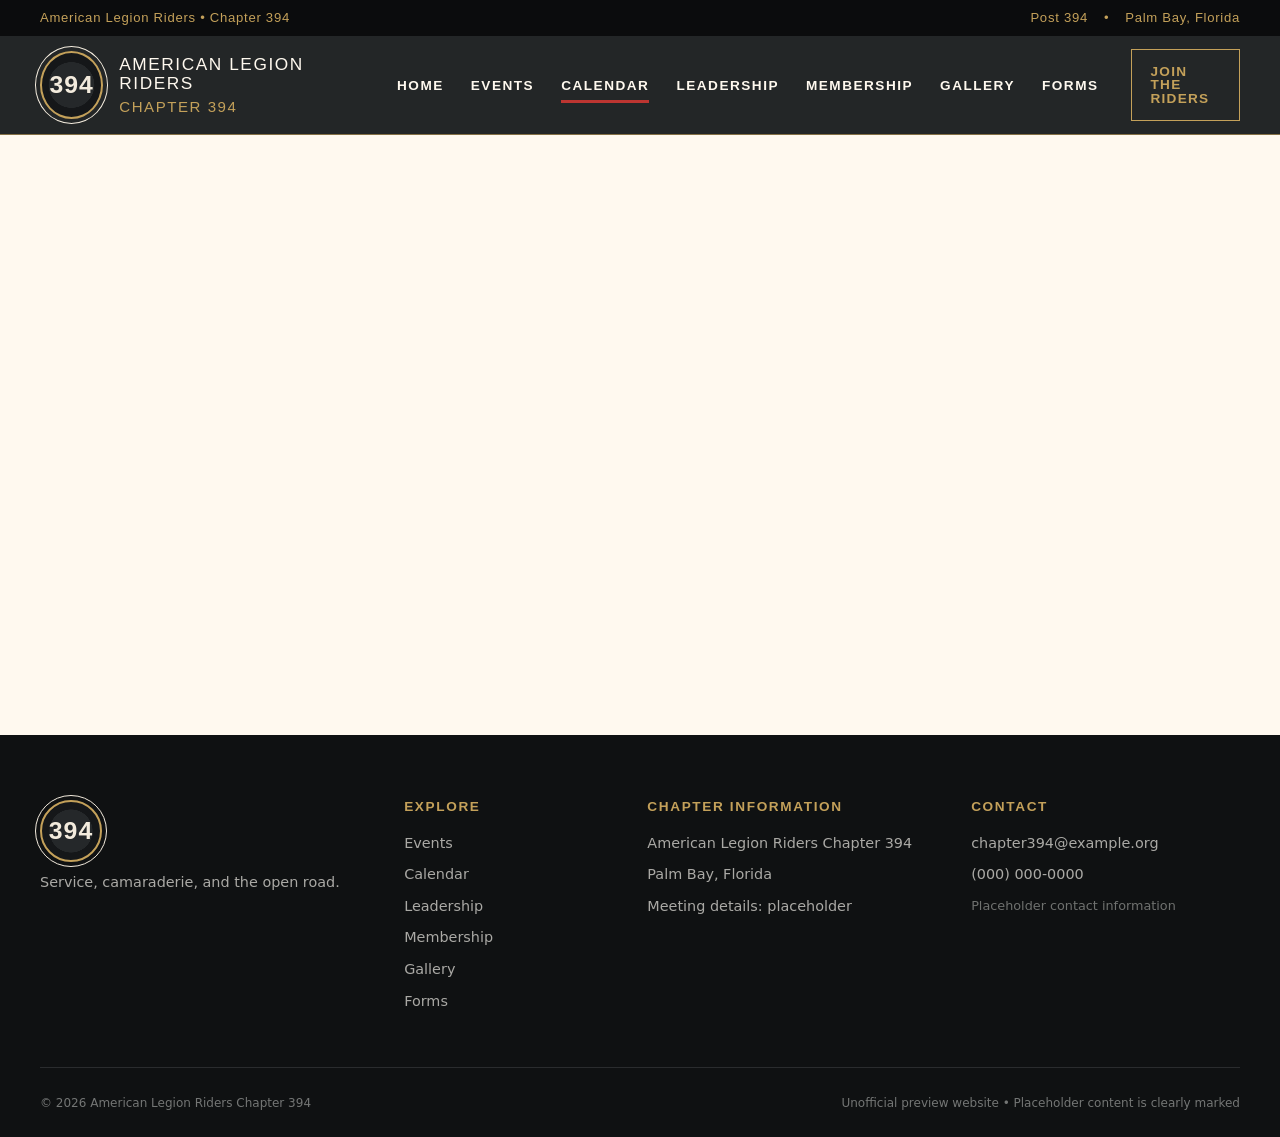
==== calendar.html @ 6fb2dd3e "Add calendar add google linked iframe calendar" ====
<!DOCTYPE html>
<html lang="en">
<head>
    <meta charset="utf-8"/>
    <meta name="viewport" content="width=device-width, initial-scale=1"/>
    <title>Leadership - American Legion Riders Chapter 394</title>
    <meta name="description" content="Meet the volunteers who guide Chapter 394 in Palm Bay, Florida and keep our mission moving forward."/>
    <link rel="stylesheet" href="style.css"/>
</head>
<body>

  <!-- 1. HEADER COMPONENT ENTRY PLACEHOLDER -->
  <div id="header-placeholder"></div>

  <!-- Main Webpage Content (Stays unique per file) -->
  <main>
  
  <iframe src="https://calendar.google.com/calendar/embed?src=alr394fl%40gmail.com&ctz=America%2FNew_York" style="border: 0" width="800" height="600" frameborder="0" scrolling="no"></iframe>
  
  </main>

    <!-- 2. FOOTER COMPONENT ENTRY PLACEHOLDER -->
    <footer id="footer-placeholder"></footer>

    <!-- 3. INJECTOR DRIVER SCRIPT LINK -->
    <script src="injector.js"></script>
</body>
</html>
---- style.css ----
@import url('css/base.css');
@import url('css/components.css');
@import url('css/pages.css');
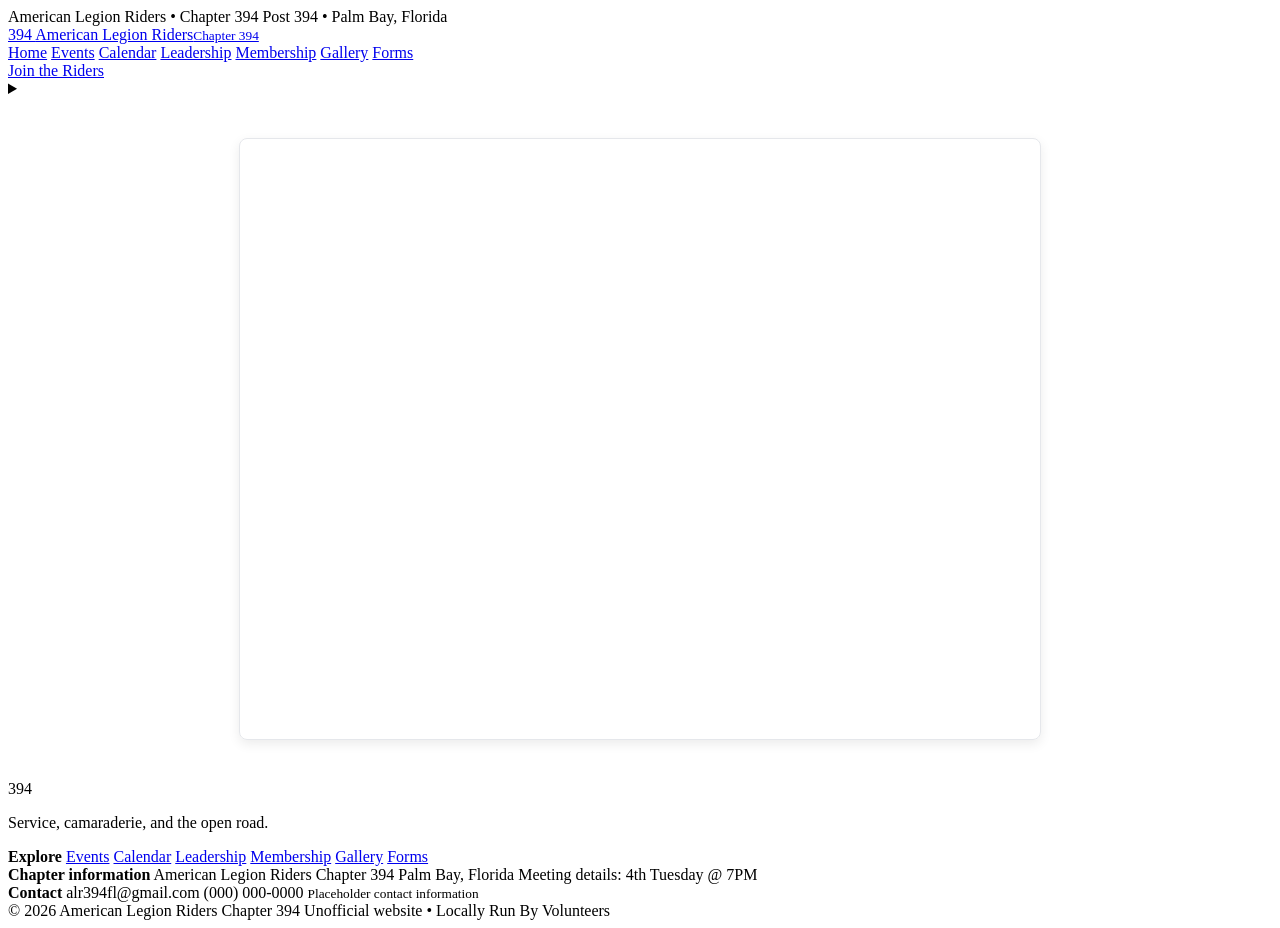
==== commit 84f69f50: "Change stylesheet and structure calendar iframe Updated stylesheet link and wrapped iframe in a cont" ====
--- a/calendar.html
+++ b/calendar.html
@@ -3,9 +3,9 @@
 <head>
     <meta charset="utf-8"/>
     <meta name="viewport" content="width=device-width, initial-scale=1"/>
-    <title>Leadership - American Legion Riders Chapter 394</title>
-    <meta name="description" content="Meet the volunteers who guide Chapter 394 in Palm Bay, Florida and keep our mission moving forward."/>
-    <link rel="stylesheet" href="style.css"/>
+    <title>Calendar - American Legion Riders Chapter 394</title>
+    <meta name="description" content="See the scheduled Eventswe plan to be part of"/>
+    <link rel="stylesheet" href="css/page-calendar.css"/>
 </head>
 <body>
 
@@ -14,9 +14,9 @@
 
   <!-- Main Webpage Content (Stays unique per file) -->
   <main>
-  
-  <iframe src="https://calendar.google.com/calendar/embed?src=alr394fl%40gmail.com&ctz=America%2FNew_York" style="border: 0" width="800" height="600" frameborder="0" scrolling="no"></iframe>
-  
+    <div class="calendar-iframe-container">
+      <iframe src="https://calendar.google.com/calendar/embed?src=alr394fl%40gmail.com&ctz=America%2FNew_York" style="border: 0" width="800" height="600" frameborder="0" scrolling="no"></iframe>
+    </div>
   </main>
 
     <!-- 2. FOOTER COMPONENT ENTRY PLACEHOLDER -->
--- a/css/page-calendar.css
+++ b/css/page-calendar.css
@@ -0,0 +1,31 @@
+/* ==========================================================================
+   PAGE MODULE: FULL CALENDAR IFRAME CONTAINER
+   ========================================================================== */
+.calendar-iframe-container {
+  max-width: 1000px;
+  margin: 40px auto;
+  padding: 0 20px;
+  display: flex;
+  justify-content: center;
+  align-items: center;
+}
+
+/* Make the iframe responsive so it scales neatly on smaller viewports */
+.calendar-iframe-container iframe {
+  width: 100%;
+  max-width: 800px;
+  height: 600px;
+  border-radius: 8px;
+  box-shadow: 0 4px 12px rgba(0, 0, 0, 0.08);
+  border: 1px solid #e5e7eb !important;
+}
+
+/* 📱 Mobile Optimization: Reduce iframe height on small phone viewports */
+@media (max-width: 640px) {
+  .calendar-iframe-container {
+    margin: 20px auto;
+  }
+  .calendar-iframe-container iframe {
+    height: 450px; 
+  }
+}
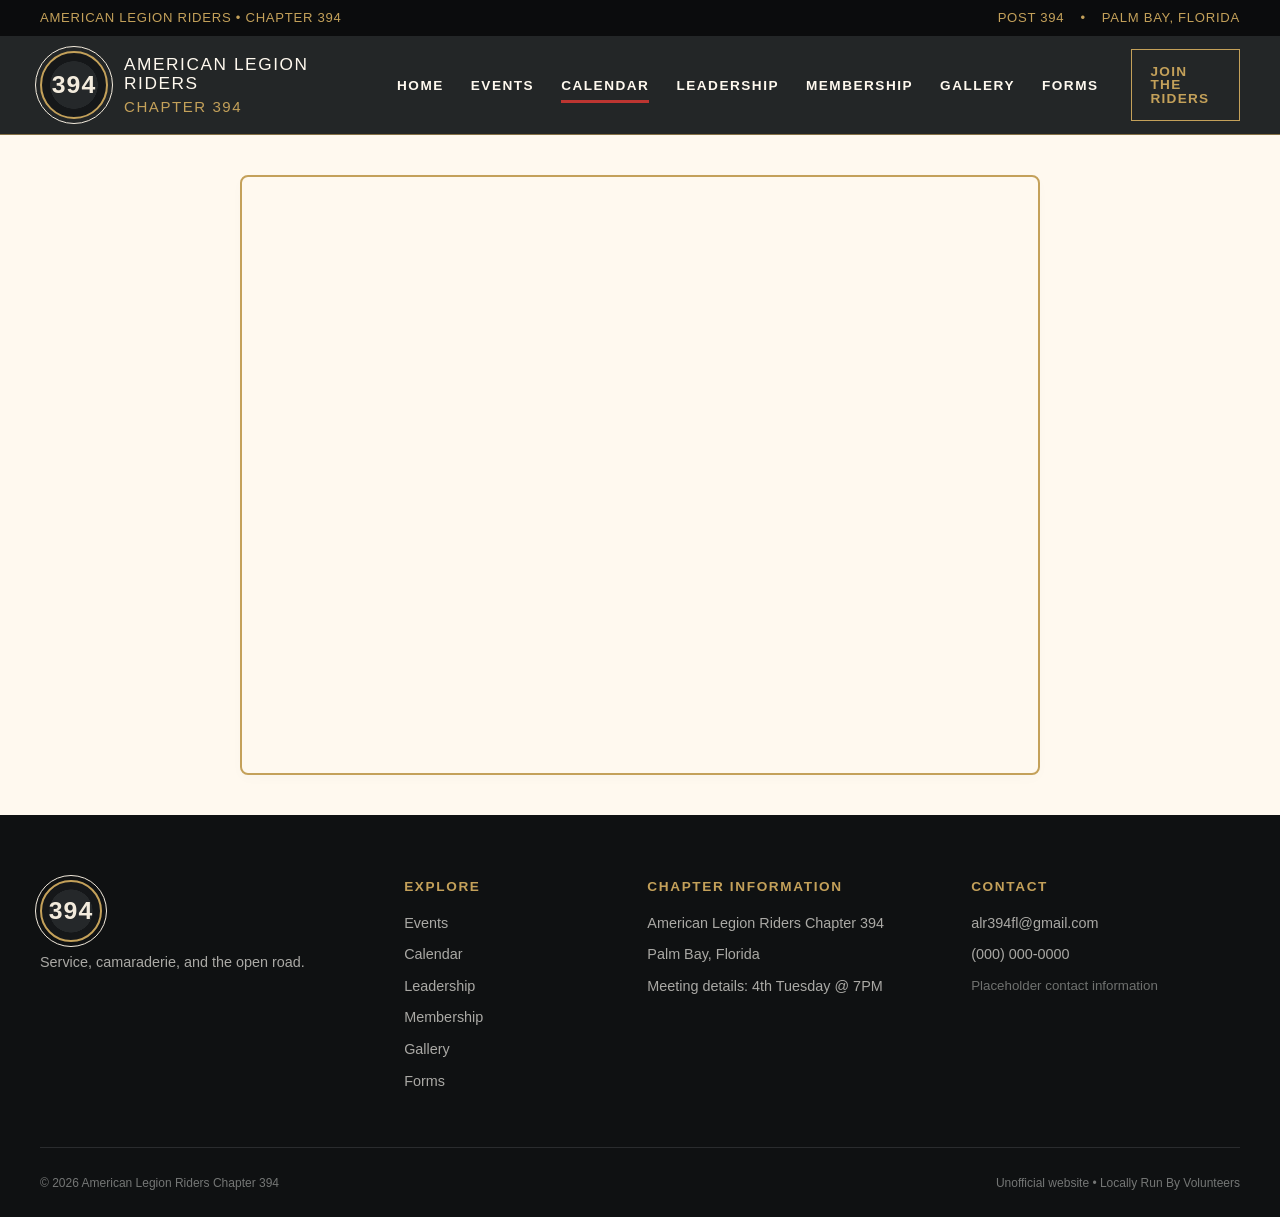
==== commit a6054b0a: "Update stylesheet links in calendar.html" ====
--- a/calendar.html
+++ b/calendar.html
@@ -5,7 +5,10 @@
     <meta name="viewport" content="width=device-width, initial-scale=1"/>
     <title>Calendar - American Legion Riders Chapter 394</title>
     <meta name="description" content="See the scheduled Eventswe plan to be part of"/>
-    <link rel="stylesheet" href="css/page-calendar.css"/>
+    <link rel="stylesheet" href="css/global.css" />
+    <link rel="stylesheet" href="css/navigation.css" />
+    <!-- Embedded Google Iframe scaling constraints -->
+    <link rel="stylesheet" href="css/page-calendar.css" />
 </head>
 <body>
 
--- a/css/global.css
+++ b/css/global.css
@@ -0,0 +1,81 @@
+/* ==========================================================================
+   CHAPTER 394 CORE Palettes & BASELINE RESETS
+   ========================================================================== */
+:root {
+  --charcoal: #151719;
+  --nav: #202326;
+  --cream: #f3ebdd;
+  --paper: #fff9ef;
+  --red: #9e2f2f;
+  --red-bright: #bc3531;
+  --gold: #c4a15a;
+  --muted: #a7aaac;
+  --ink: #24211d;
+  --line: #d9cdb9;
+}
+
+*, *::before, *::after {
+  box-sizing: border-box;
+  margin: 0;
+  padding: 0;
+}
+
+html {
+  scroll-behavior: smooth;
+}
+
+body {
+  background: var(--paper);
+  color: var(--ink);
+  font-family: 'Inter', -apple-system, BlinkMacSystemFont, "Segoe UI", Roboto, sans-serif;
+  overflow-x: clip;
+  font-size: 16px;
+  line-height: 1.5;
+  -webkit-font-smoothing: antialiased;
+}
+
+/* ==========================================================================
+   ACCESSIBILITY & UTILITY ELEMENTS
+   ========================================================================== */
+:focus-visible {
+  outline: 3px solid var(--gold) !important;
+  outline-offset: 3px !important;
+}
+
+.wrap {
+  width: min(1200px, 100% - 48px);
+  margin-inline: auto;
+}
+
+.section {
+  padding-block: 88px;
+}
+
+main {
+  display: block;
+  min-height: calc(100vh - 300px);
+}
+
+img, embed {
+  max-width: 100%;
+  height: auto;
+  display: block;
+}
+
+/* ==========================================================================
+   PREFERS REDUCED MOTION TRANSITIONS OVERRIDES
+   ========================================================================== */
+@media (prefers-reduced-motion: reduce) {
+  * {
+    scroll-behavior: auto !important;
+    transition: none !important;
+    transform: none !important;
+    animation: none !important;
+  }
+}
+
+/* Fluid Mobile wrappers resize rules */
+@media (max-width: 720px) {
+  .wrap { width: min(100% - 32px, 1200px); }
+  .section { padding-block: 60px; }
+}
--- a/css/navigation.css
+++ b/css/navigation.css
@@ -0,0 +1,281 @@
+/* ==========================================================================
+   NAVIGATION MODULE: UTILITY HEADER STRIP
+   ========================================================================== */
+.utility {
+  height: 36px;
+  color: var(--gold);
+  letter-spacing: .055em;
+  background: #0b0c0d;
+  font-family: 'Arial Narrow', Impact, sans-serif;
+  font-size: .82rem;
+  text-transform: uppercase;
+}
+
+.utility .wrap {
+  justify-content: space-between;
+  align-items: center;
+  height: 100%;
+  display: flex;
+}
+
+.utility-links {
+  gap: 16px;
+  display: flex;
+}
+
+/* ==========================================================================
+   NAVIGATION MODULE: SITE MAIN LINK BLOCK HEADER
+   ========================================================================== */
+.site-header {
+  z-index: 9999;
+  color: var(--paper);
+  -webkit-backdrop-filter: blur(14px);
+  backdrop-filter: blur(14px);
+  background: #1c1f21f7;
+  border-bottom: 1px solid #c4a15a99;
+  position: sticky;
+  top: 0;
+}
+
+.nav-wrap {
+  align-items: center;
+  gap: 32px;
+  height: 98px;
+  display: flex;
+}
+
+.brand-mark, .footer-mark {
+  border: 2px solid var(--gold);
+  outline: 1px solid var(--cream);
+  outline-offset: 4px;
+  width: 68px;
+  height: 68px;
+  color: var(--cream);
+  letter-spacing: .04em;
+  background: radial-gradient(circle, #25282a 0 52%, #151719 53%);
+  border-radius: 50%;
+  place-items: center;
+  font: 800 1.55rem/1 'Arial Narrow', Impact, sans-serif;
+  display: grid;
+  flex-shrink: 0;
+}
+
+.brand {
+  text-transform: uppercase;
+  letter-spacing: .09em;
+  align-items: center;
+  gap: 16px;
+  min-width: 325px;
+  font-family: 'Arial Narrow', Impact, sans-serif;
+  font-size: 1.08rem;
+  line-height: 1.05;
+  display: flex;
+  text-decoration: none;
+  color: var(--paper);
+}
+
+.brand small {
+  color: var(--gold);
+  margin-top: 7px;
+  font-size: .94rem;
+  display: block;
+}
+
+/* ==========================================================================
+   NAVIGATION MODULE: DESKTOP HYPERLINKS ACTUATORS
+   ========================================================================== */
+.desktop-nav {
+  align-items: center;
+  gap: 27px;
+  margin-left: auto;
+  display: flex;
+}
+
+.desktop-nav a {
+  text-transform: uppercase;
+  letter-spacing: .11em;
+  padding: 36px 0 34px;
+  font: 700 .85rem/1 'Arial Narrow', Impact, sans-serif;
+  position: relative;
+  text-decoration: none;
+  color: var(--paper);
+}
+
+.desktop-nav a:after {
+  content: "";
+  background: var(--red-bright);
+  height: 3px;
+  transition: right .16s ease-in-out;
+  position: absolute;
+  bottom: 24px;
+  left: 0;
+  right: 100%;
+}
+
+.desktop-nav a:hover:after, .desktop-nav a.active:after {
+  right: 0;
+}
+
+.nav-cta {
+  border: 1px solid var(--gold);
+  color: var(--gold);
+  text-transform: uppercase;
+  letter-spacing: .09em;
+  padding: 15px 19px;
+  font: 700 .85rem/1 'Arial Narrow', Impact, sans-serif;
+  transition: all .16s ease-in-out;
+  text-decoration: none;
+}
+
+.nav-cta:hover {
+  background: var(--gold);
+  color: var(--charcoal);
+  transform: translateY(-2px);
+}
+
+/* ==========================================================================
+   NAVIGATION MODULE: RESPONSIVE BURGER OVERRIDES
+   ========================================================================== */
+.mobile-menu {
+  margin-left: auto;
+  display: none;
+  position: relative;
+}
+
+.mobile-menu summary {
+  cursor: pointer;
+  border: 1px solid var(--gold);
+  align-content: center;
+  gap: 5px;
+  width: 46px;
+  height: 42px;
+  padding: 0 11px;
+  list-style: none;
+  display: grid;
+}
+.mobile-menu summary::-webkit-details-marker { display: none; }
+
+.mobile-menu summary span {
+  background: var(--cream);
+  height: 2px;
+  display: block;
+}
+
+.mobile-menu nav {
+  background: #151719;
+  border-top: 1px solid #3b3d3f;
+  padding: 12px 24px 24px;
+  display: grid;
+  position: fixed;
+  top: 134px;
+  left: 0;
+  right: 0;
+  box-shadow: 0 18px 30px #00000059;
+}
+
+.mobile-menu nav a {
+  text-transform: uppercase;
+  letter-spacing: .1em;
+  border-bottom: 1px solid #323436;
+  padding: 16px 4px;
+  font-weight: 800;
+  text-decoration: none;
+  color: var(--paper);
+}
+
+.mobile-menu nav a.active {
+  color: var(--gold);
+}
+
+/* ==========================================================================
+   NAVIGATION MODULE: SITE FOOTER STRUCTURE 
+   ========================================================================== */
+footer {
+  color: #d7d5cf;
+  background: #0f1112;
+  padding-top: 65px;
+}
+
+.footer-grid {
+  grid-template-columns: 1.15fr .7fr 1fr 1fr;
+  gap: 55px;
+  padding-bottom: 55px;
+  display: grid;
+}
+
+.footer-grid > div {
+  flex-direction: column;
+  align-items: flex-start;
+  gap: 10px;
+  display: flex;
+}
+
+.footer-grid strong {
+  color: var(--gold);
+  text-transform: uppercase;
+  letter-spacing: .12em;
+  margin-bottom: 9px;
+  font: 800 .85rem/1 'Arial Narrow', Impact, sans-serif;
+}
+
+.footer-grid a:hover {
+  color: var(--gold);
+}
+
+.footer-grid span, .footer-grid a, .footer-grid p {
+  color: #aaa9a5;
+  font-size: .9rem;
+  line-height: 1.5;
+  text-decoration: none;
+}
+
+.footer-grid small {
+  color: #6f716f;
+}
+
+.footer-mark {
+  width: 62px;
+  height: 62px;
+}
+
+.footer-bottom {
+  color: #747675;
+  border-top: 1px solid #2a2c2e;
+  justify-content: space-between;
+  align-items: center;
+  gap: 24px;
+  min-height: 70px;
+  font-size: .75rem;
+  display: flex;
+}
+
+/* ==========================================================================
+   RESPONSIVE DESIGN VIEWPORT SCALE HOOKS
+   ========================================================================== */
+@media (max-width: 1050px) {
+  .desktop-nav, .nav-cta { display: none !important; }
+  .mobile-menu { display: block !important; }
+  .brand { min-width: 0; }
+  .footer-grid { grid-template-columns: repeat(2, 1fr); gap: 32px; }
+}
+
+@media (max-width: 720px) {
+  .utility { height: 32px; font-size: .7rem; }
+  .utility-links { display: none !important; }
+  .nav-wrap { height: 78px; }
+  .brand-mark { outline-offset: 2px; width: 50px; height: 50px; font-size: 1.15rem; }
+  .brand { gap: 12px; font-size: .8rem; }
+  .brand small { margin-top: 5px; font-size: .72rem; }
+  .mobile-menu nav { padding-inline: 20px; top: 110px; overflow-x: hidden; }
+  .mobile-menu nav a {
+    letter-spacing: .06em;
+    white-space: normal;
+    overflow-wrap: anywhere;
+    width: 100%;
+    padding-right: 28px;
+    font-size: clamp(.88rem, 4vw, 1rem);
+    line-height: 1.3;
+  }
+  .footer-grid { grid-template-columns: 1fr; gap: 32px; }
+  .footer-bottom { flex-direction: column; align-items: flex-start; gap: 12px; }
+}
--- a/css/page-calendar.css
+++ b/css/page-calendar.css
@@ -10,22 +10,17 @@
   align-items: center;
 }
 
-/* Make the iframe responsive so it scales neatly on smaller viewports */
 .calendar-iframe-container iframe {
   width: 100%;
   max-width: 800px;
   height: 600px;
   border-radius: 8px;
-  box-shadow: 0 4px 12px rgba(0, 0, 0, 0.08);
-  border: 1px solid #e5e7eb !important;
+  box-shadow: 0 4px 12px rgba(0, 0, 0, 0.02);
+  border: 2px solid var(--gold) !important; /* Locks embedded calendar iframe to chapter gold borders */
+  background: var(--paper);
 }
 
-/* 📱 Mobile Optimization: Reduce iframe height on small phone viewports */
 @media (max-width: 640px) {
-  .calendar-iframe-container {
-    margin: 20px auto;
-  }
-  .calendar-iframe-container iframe {
-    height: 450px; 
-  }
+  .calendar-iframe-container { margin: 20px auto; }
+  .calendar-iframe-container iframe { height: 450px; }
 }
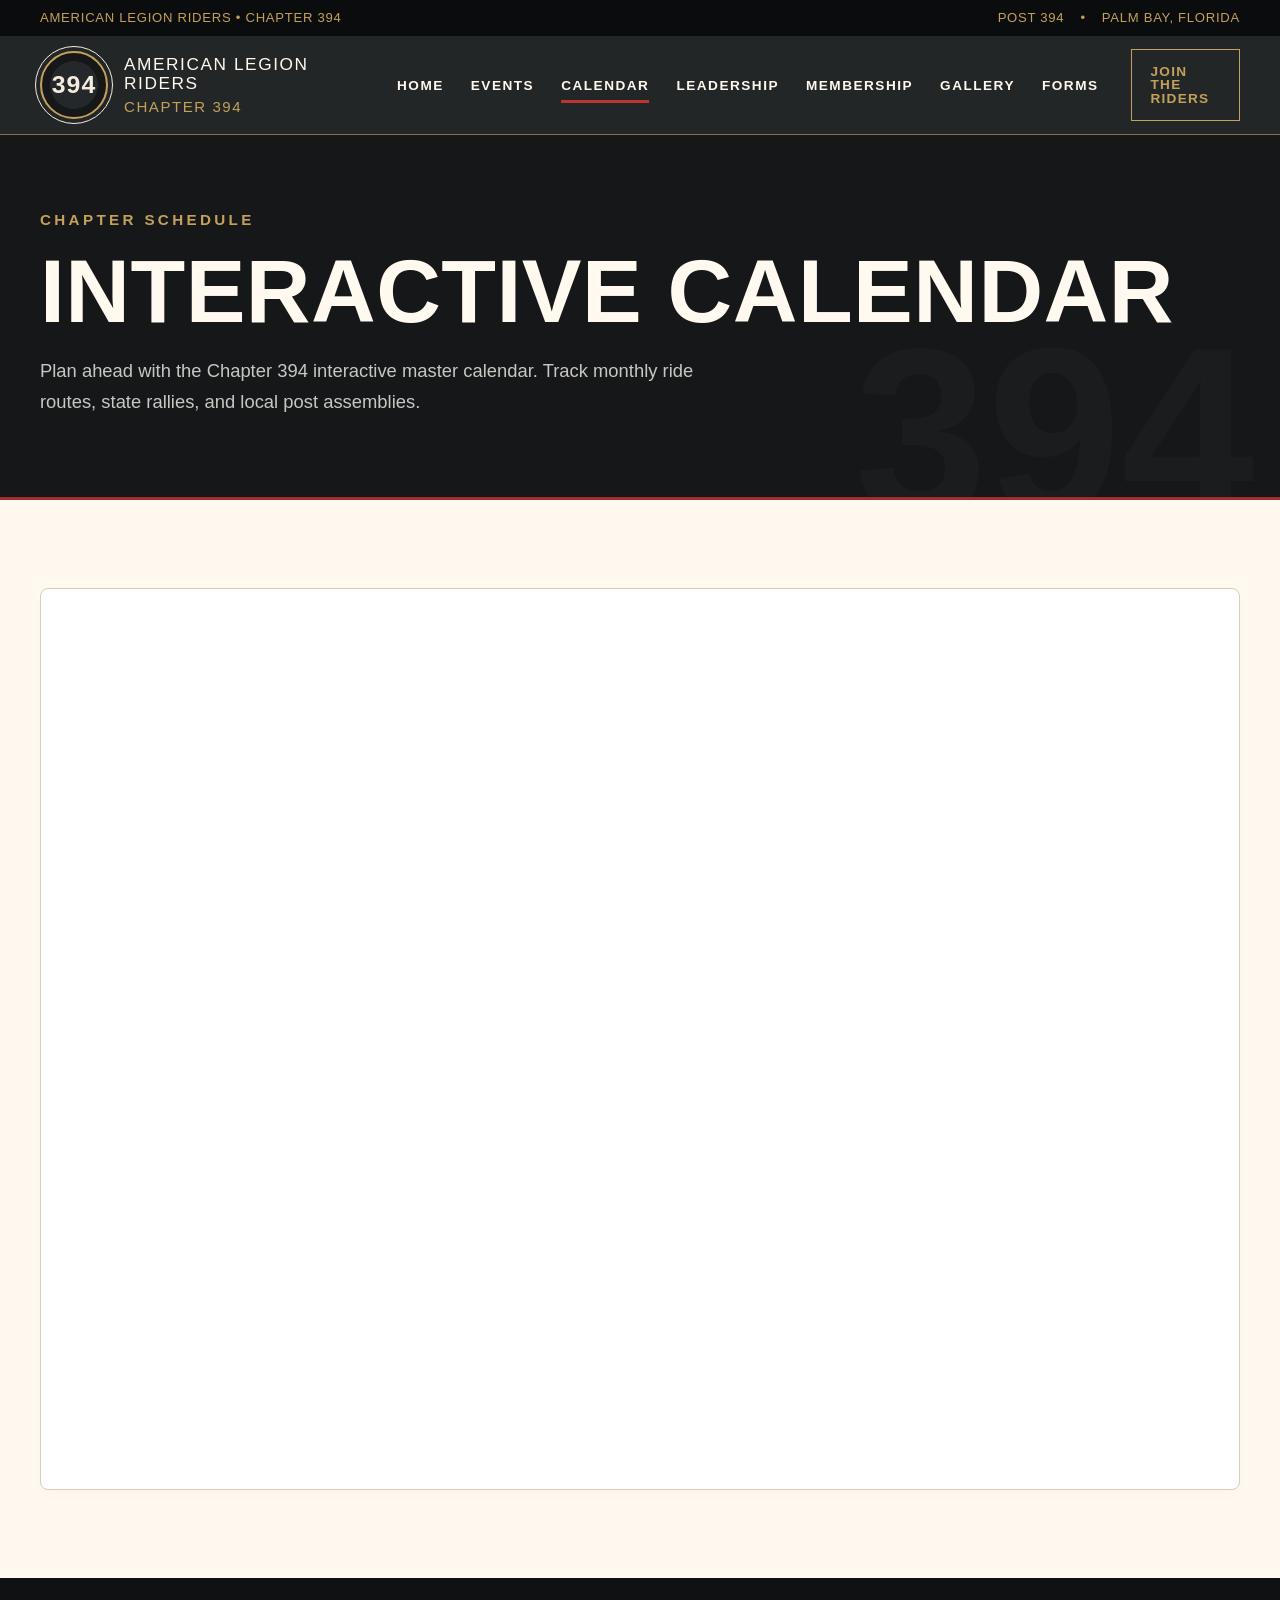
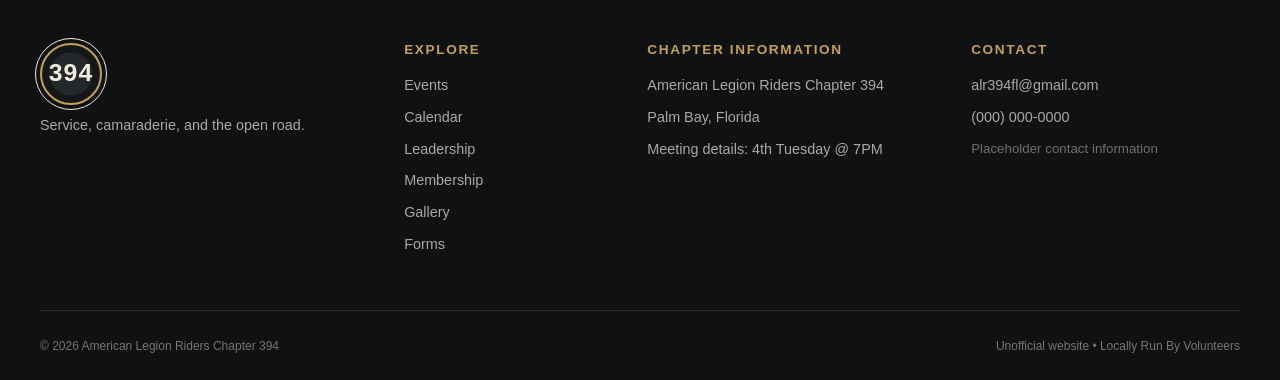
==== commit 8ae5412d: "hero block added hero block" ====
--- a/calendar.html
+++ b/calendar.html
@@ -15,12 +15,30 @@
   <!-- 1. HEADER COMPONENT ENTRY PLACEHOLDER -->
   <div id="header-placeholder"></div>
 
-  <!-- Main Webpage Content (Stays unique per file) -->
-  <main>
-    <div class="calendar-iframe-container">
-      <iframe src="https://calendar.google.com/calendar/embed?src=alr394fl%40gmail.com&ctz=America%2FNew_York" style="border: 0" width="800" height="600" frameborder="0" scrolling="no"></iframe>
-    </div>
-  </main>
+<!-- Main Webpage Content (Stays unique per file) --> 
+<main> 
+    <!-- 🌟 UNIFIED HERO BLOCK: Explicitly injected above your embedded grid frame -->
+    <section class="page-hero"> 
+        <div class="wrap"> 
+            <p class="eyebrow">Chapter schedule</p> 
+            <h1>Interactive Calendar</h1> 
+            <p>Plan ahead with the Chapter 394 interactive master calendar. Track monthly ride routes, state rallies, and local post assemblies.</p> 
+        </div> 
+    </section>
+
+    <!-- 🌟 WORKSPACE CONTAINER WRAPPER: Constrains the iframe width bounds nicely -->
+    <section class="section wrap">
+        <div class="calendar-iframe-container"> 
+            <iframe src="https://calendar.google.com/calendar/embed?src=alr394fl%40gmail.com&ctz=America%2FNew_York" 
+                    style="border: 0" 
+                    width="800" 
+                    height="600" 
+                    frameborder="0" 
+                    scrolling="no">
+            </iframe> 
+        </div> 
+    </section>
+</main>
 
     <!-- 2. FOOTER COMPONENT ENTRY PLACEHOLDER -->
     <footer id="footer-placeholder"></footer>
--- a/css/page-calendar.css
+++ b/css/page-calendar.css
@@ -1,26 +1,92 @@
 /* ==========================================================================
    PAGE MODULE: FULL CALENDAR IFRAME CONTAINER
    ========================================================================== */
-.calendar-iframe-container {
-  max-width: 1000px;
-  margin: 40px auto;
-  padding: 0 20px;
-  display: flex;
-  justify-content: center;
-  align-items: center;
+.page-hero {
+  background: var(--charcoal);
+  color: var(--paper);
+  border-bottom: 3px solid var(--red);
+  padding: 75px 0 80px;
+  position: relative;
+  overflow: hidden;
+  z-index: 1;
 }
 
-.calendar-iframe-container iframe {
-  width: 100%;
-  max-width: 800px;
-  height: 600px;
-  border-radius: 8px;
-  box-shadow: 0 4px 12px rgba(0, 0, 0, 0.02);
-  border: 2px solid var(--gold) !important; /* Locks embedded calendar iframe to chapter gold borders */
-  background: var(--paper);
+/* Background layout decoration watermark */
+.page-hero:after {
+  content: "394";
+  color: #ffffff06;
+  font: 800 15rem/1 'Arial Narrow', Impact, sans-serif;
+  position: absolute;
+  bottom: -55px;
+  right: 2vw;
+  pointer-events: none;
+  z-index: 2;
 }
 
-@media (max-width: 640px) {
-  .calendar-iframe-container { margin: 20px auto; }
-  .calendar-iframe-container iframe { height: 450px; }
+/* "On the schedule" label configuration tracking */
+.page-hero .eyebrow {
+  color: var(--gold) !important;
+  text-transform: uppercase;
+  letter-spacing: .22em;
+  margin: 0 0 20px;
+  display: block;
+  font: 800 .95rem/1.3 'Arial Narrow', Impact, sans-serif;
+  position: relative;
+  z-index: 3;
 }
+
+/* Fluid display headline font engine layout scaling rules */
+.page-hero h1 {
+  text-transform: uppercase;
+  letter-spacing: .005em;
+  margin: 0;
+  font-family: 'Arial Narrow', Impact, sans-serif;
+  font-size: clamp(4rem, 7vw, 7rem);
+  line-height: .92;
+  position: relative;
+  z-index: 3;
+}
+
+.page-hero .wrap > p:last-child {
+  color: #c8c7c3;
+  max-width: 700px;
+  margin: 24px 0 0;
+  font-size: 1.15rem;
+  line-height: 1.65;
+  position: relative;
+  z-index: 3;
+}
+/* ==========================================================================
+   PAGE MODULE: EXTRACTED GOOGLE CALENDAR EMBED VIEW ENGINE
+   ========================================================================== */
+.calendar-iframe-container {
+  position: relative;
+  width: 100%;
+  /* Creates a fluid aspect box ratio so the layout stays crisp across screen scales */
+  padding-bottom: 75%; 
+  height: 0;
+  overflow: hidden;
+  border: 1px solid var(--line);
+  border-radius: 8px;
+  background: #ffffff;
+  box-shadow: 0 4px 12px rgba(0, 0, 0, 0.02);
+}
+
+/* Forces the embedded window canvas layer to stretch flat inside our bounding box container frame */
+.calendar-iframe-container iframe {
+  position: absolute;
+  top: 0;
+  left: 0;
+  width: 100% !important;
+  height: 100% !important;
+}
+
+/* ==========================================================================
+   RESPONSIVE LAYOUT CONSTRAINTS
+   ========================================================================== */
+@media (max-width: 720px) {
+  /* Modifies aspect proportions on narrow smartphone screen resolutions so grids stretch tall */
+  .calendar-iframe-container {
+    padding-bottom: 120%; 
+  }
+}
